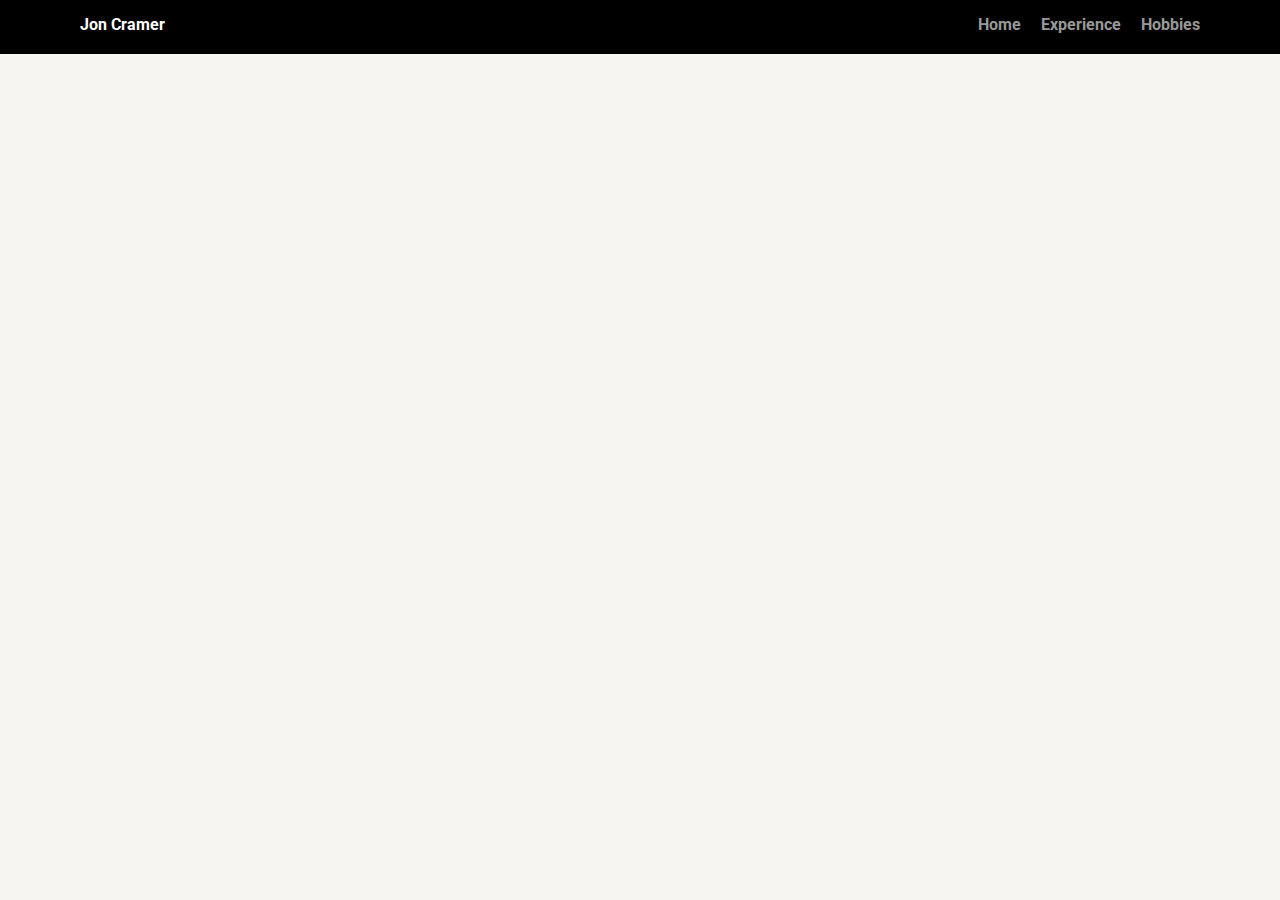
==== experience.html @ 96246b92 "Added content to main page" ====
<!doctype html>
<html lang="en">
    <head>
        <meta charset="utf-8">
        <title>Jon Cramer's Profile</title>
        <meta name="viewport" content="width=device-width, initial-scale=1.0">
        <link rel="stylesheet" href="styles.css">
        <link href="https://fonts.googleapis.com/css?family=Muli%7CRoboto:400,300,500,700,900" rel="stylesheet">
    </head>
    <body>

        <div class="main-nav">
            <ul class="nav">
            <li class="name">Jon Cramer</li>
            <li><a href="index.html">Home</a></li>
            <li><a href="experience.html">Experience</a></li>
            <li><a href="#">Hobbies</a></li>
            </ul>
        </div>
    </body>
</html>
---- styles.css ----
/* Global Layout Set-up */
* { 
  box-sizing: border-box;
}
  
body {
  margin: 0;
  padding: 0;
  text-align: center;
  font-family: 'Roboto', sans-serif;
  color: #222;
  background: #f7f5f0;
}
/* Link Styles */

a {
  text-decoration: none;
  color: #999;
}
a:hover {
  color: #6633ff;
}

/* Section Styles */

.main-nav {
  width: 100%;
  background: black;
  min-height: 30px;
  padding: 10px;
  position: fixed;
  text-align: center;
}
.nav {
  display: flex;
  justify-content: space-around;
  font-weight: 700;
  list-style-type: none;
  margin: 0 auto;
  padding: 0;
}

.nav .name {
    display: block;
    margin-right: auto;
    color: white;
}
.nav li {
  padding: 5px 10px 10px 10px;
}
.nav a {
  transition: all .5s;
}
.nav a:hover {
  color: white
}

header {
  text-align: center;
  background: url('images/indy-skyline.jpeg') no-repeat top center ;
  background-size: cover;
  overflow: hidden;
  padding-top: 60px;
}
header {
  line-height: 1.5;
}
header .profile-image {
  margin-top: 50px;
  width: 150px;
  height: 150px;
  border-radius: 50%;
  border: 3px solid white;
  transition: all .5s;
}
header .profile-image:hover {
  transform: scale(1.2) rotate(5deg);
}
.tag {
  background-color: #efefef;
  color: black;
  padding: 10px;
  border-radius: 5px;
  display: table;
  margin: 10px auto;
} 
.location {
  background-color: #222;
  color: yellow;
}
.card {
  margin: 30px;
  padding: 20px 40px 40px;
  max-width: 500px;
  text-align: left;
  background: #fff;
  border-bottom: 4px solid #ccc;
  border-radius: 6px;
  transition: all .5s;
}
.card:hover {
  border-color: #ff99ff;
}

ul.skills {
  padding: 0;
  text-align: center;
}

.skills li {
  border-radius: 6px;
  display: inline-block;
  background: #ff9904;
  color: white;
  padding: 5px 10px;
  margin: 2px;
}

.skills li:nth-child(odd) {
  background: #0399ff;
}

footer {
  width: 100%;
  min-height: 30px;
  padding: 20px 0 40px 20px;
}

footer .copyright {
  top: -8px;
  font-size: .75em;
}

footer ul {
  list-style-type: none;
  margin: 0;
  padding: 0;
}

footer ul li {
  display: inline-block;
}

a.social {
  display: inline-block;
  text-indent: -9999px;
  margin-left: 5px;
  width: 30px;
  height: 30px;
  background-size: 30px 30px;
  opacity: .4;
  transition: all .5s;
}
a.twitter {
  background-image: url(images/twitter.svg);
}
a.linkedin {
  background-image: url(images/linkedin.svg);
}
a.github {
  background-image: url(images/github.svg);
}
a.social:hover {
  opacity: 1;
}
.clearfix {
  clear: both;
}

/* Styles for larger screens */
@media screen and (min-width: 720px) {
  
  .flex {
      display: -ms-flexbox;      /* TWEENER - IE 10 */
      display: flex; 
      max-width: 1200px;
      -ms-flex-pack: distribute;
      justify-content: space-around;
      margin: 0 auto;
  }

  header {
    min-height: 470px;
  }

  .nav {
    max-width: 1200px;
    padding: 0 30px;
  }


  main {
    padding-top: 20px;
  }

  main p {
    line-height: 1.6em;
  }

  footer {
    font-size: 1.3em;
    max-width: 1200px;
    margin: 40px auto;
  }

}
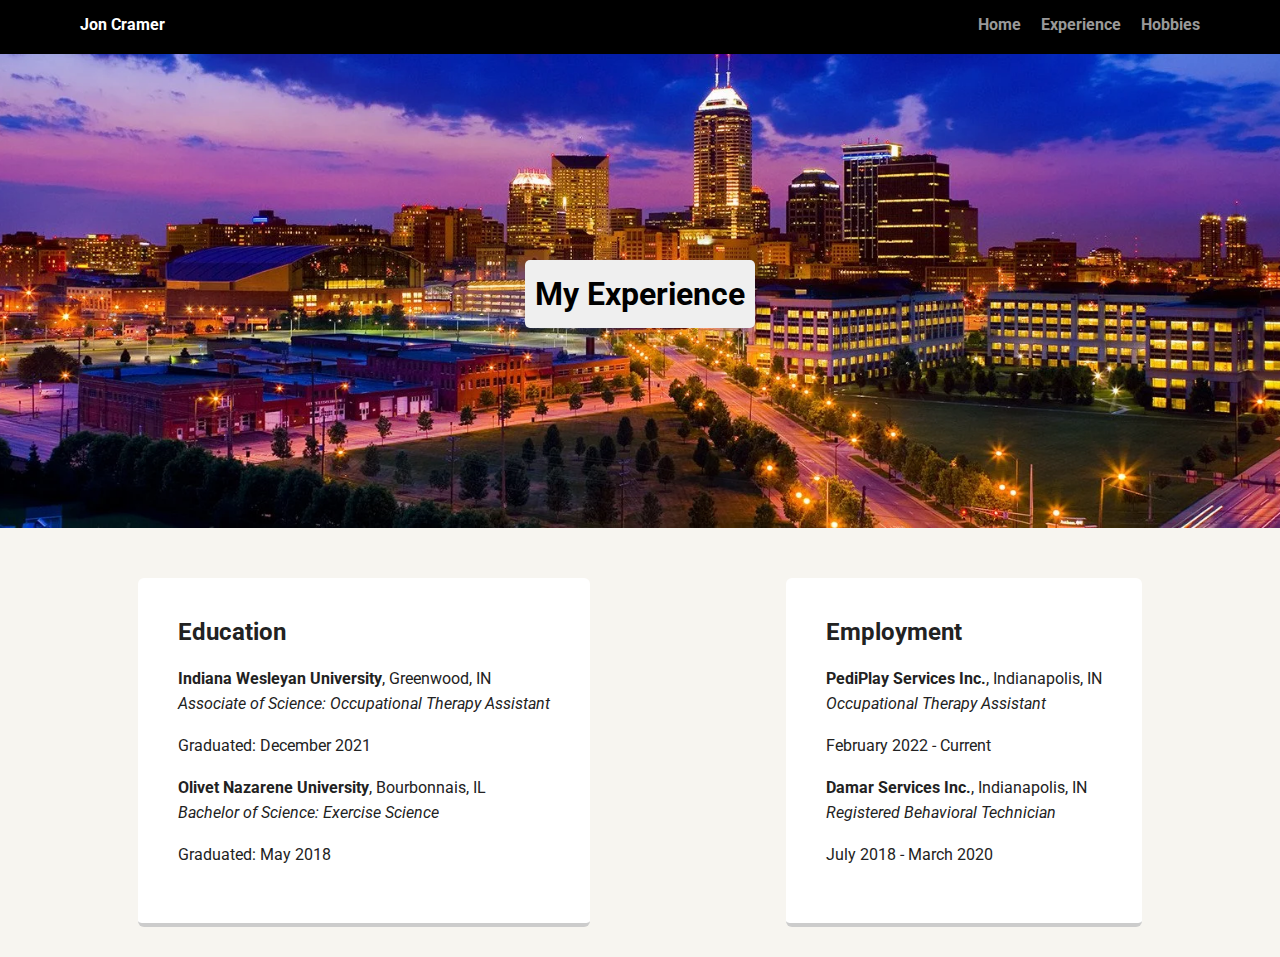
==== commit 9b9de083: "Added content to "experience" and "hobbies" pages" ====
--- a/experience.html
+++ b/experience.html
@@ -2,20 +2,53 @@
 <html lang="en">
     <head>
         <meta charset="utf-8">
-        <title>Jon Cramer's Profile</title>
+        <title>My Experience</title>
         <meta name="viewport" content="width=device-width, initial-scale=1.0">
         <link rel="stylesheet" href="styles.css">
         <link href="https://fonts.googleapis.com/css?family=Muli%7CRoboto:400,300,500,700,900" rel="stylesheet">
     </head>
     <body>
 
-        <div class="main-nav">
+        <div class="main-nav"> <!-- MAIN NAV -->
             <ul class="nav">
             <li class="name">Jon Cramer</li>
             <li><a href="index.html">Home</a></li>
             <li><a href="experience.html">Experience</a></li>
-            <li><a href="#">Hobbies</a></li>
+            <li><a href="hobbies.html">Hobbies</a></li>
             </ul>
         </div>
+
+        <header>
+            <h1 class="experience-title">My Experience</h1> <!-- TITLE TAG -->
+        </header>
+
+        <main class="flex">
+            <div class="card"> <!-- EDUCATION CARD -->
+                <h2>Education</h2>
+                    <p>
+                        <strong>Indiana Wesleyan University</strong>, Greenwood, IN<br> 
+                        <em>Associate of Science: Occupational Therapy Assistant</em>
+                    </p>
+                    <p class="dates">Graduated: December 2021</p>
+                    <p>
+                        <strong>Olivet Nazarene University</strong>, Bourbonnais, IL<br> 
+                        <em>Bachelor of Science: Exercise Science</em>
+                    </p>
+                    <p class="dates">Graduated: May 2018</p>
+            </div>
+            <div class="card"> <!-- EMPLOYMENT CARD -->
+                <h2>Employment</h2>
+                    <p>
+                        <strong>PediPlay Services Inc.</strong>, Indianapolis, IN<br>
+                        <em>Occupational Therapy Assistant</em>
+                    </p>
+                    <p class="dates">February 2022 - Current</p>
+                    <p>
+                        <strong>Damar Services Inc.</strong>, Indianapolis, IN<br>
+                        <em>Registered Behavioral Technician</em>
+                    </p>
+                    <p class="dates">July 2018 - March 2020</p>
+            </div>
+        </main>
     </body>
 </html>--- a/styles.css
+++ b/styles.css
@@ -84,6 +84,14 @@
   display: table;
   margin: 10px auto;
 } 
+.experience-title {
+  background-color: #efefef;
+  color: black;
+  padding: 10px;
+  border-radius: 5px;
+  display: table;
+  margin: 200px auto;
+}
 .location {
   background-color: #222;
   color: yellow;
@@ -151,12 +159,6 @@
   opacity: .4;
   transition: all .5s;
 }
-a.twitter {
-  background-image: url(images/twitter.svg);
-}
-a.linkedin {
-  background-image: url(images/linkedin.svg);
-}
 a.github {
   background-image: url(images/github.svg);
 }
@@ -165,6 +167,9 @@
 }
 .clearfix {
   clear: both;
+}
+.hobby-img {
+  max-width: 400px;
 }
 
 /* Styles for larger screens */
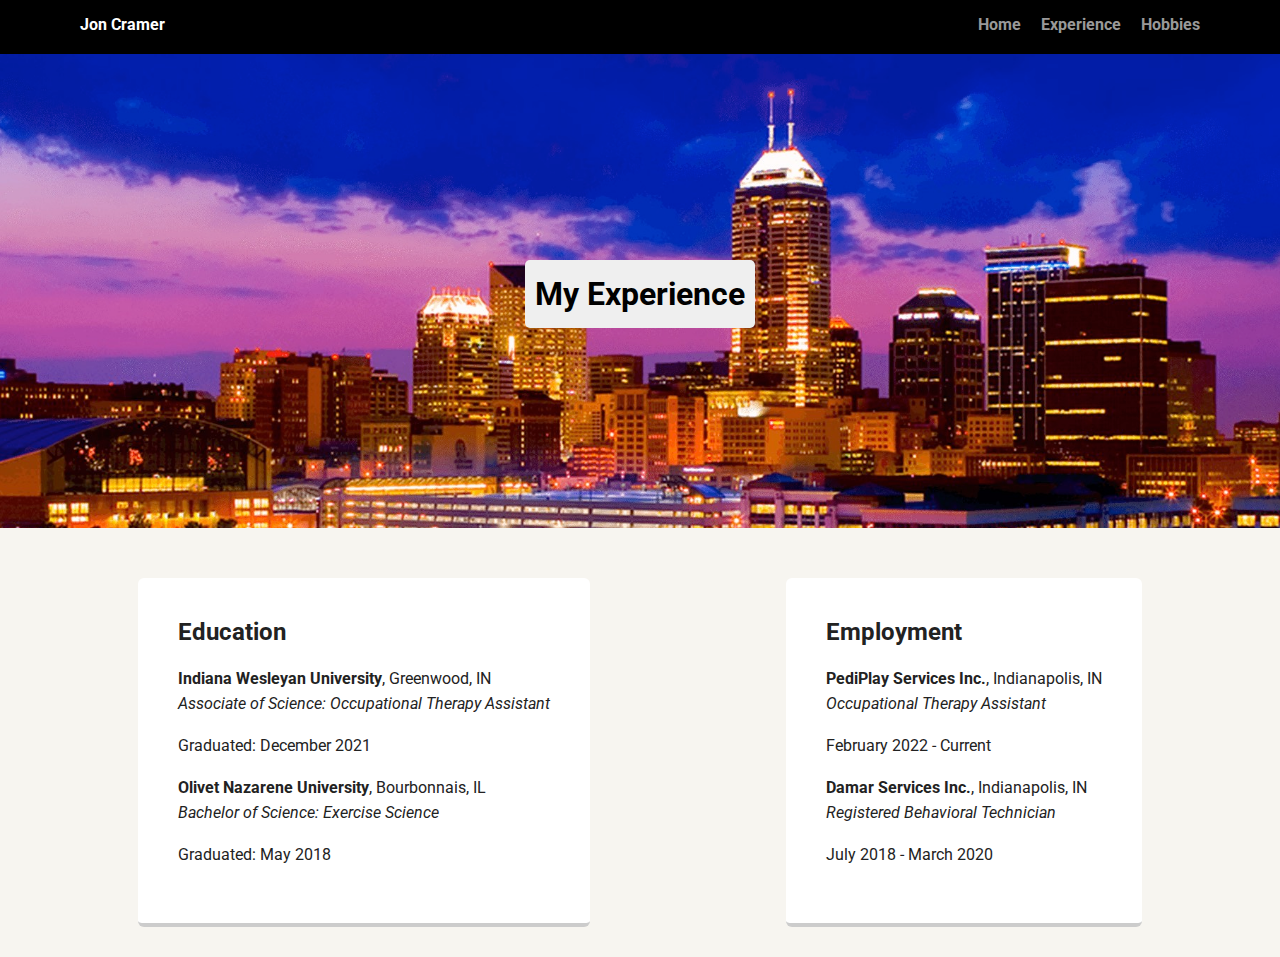
==== commit 443257ed: "Added pictures, updated HTML tags, and updated CSS" ====
--- a/experience.html
+++ b/experience.html
@@ -9,21 +9,21 @@
     </head>
     <body>
 
-        <div class="main-nav"> <!-- MAIN NAV -->
+        <nav> <!-- NAVIGATION -->
             <ul class="nav">
-            <li class="name">Jon Cramer</li>
-            <li><a href="index.html">Home</a></li>
-            <li><a href="experience.html">Experience</a></li>
-            <li><a href="hobbies.html">Hobbies</a></li>
+                <li class="name">Jon Cramer</li>
+                <li><a href="index.html">Home</a></li>
+                <li><a href="experience.html">Experience</a></li>
+                <li><a href="hobbies.html">Hobbies</a></li>
             </ul>
-        </div>
+        </nav>
 
         <header>
             <h1 class="experience-title">My Experience</h1> <!-- TITLE TAG -->
         </header>
 
         <main class="flex">
-            <div class="card"> <!-- EDUCATION CARD -->
+            <section class="card"> <!-- EDUCATION CARD -->
                 <h2>Education</h2>
                     <p>
                         <strong>Indiana Wesleyan University</strong>, Greenwood, IN<br> 
@@ -35,8 +35,8 @@
                         <em>Bachelor of Science: Exercise Science</em>
                     </p>
                     <p class="dates">Graduated: May 2018</p>
-            </div>
-            <div class="card"> <!-- EMPLOYMENT CARD -->
+            </section>
+            <section class="card"> <!-- EMPLOYMENT CARD -->
                 <h2>Employment</h2>
                     <p>
                         <strong>PediPlay Services Inc.</strong>, Indianapolis, IN<br>
@@ -48,7 +48,7 @@
                         <em>Registered Behavioral Technician</em>
                     </p>
                     <p class="dates">July 2018 - March 2020</p>
-            </div>
+                </section>
         </main>
     </body>
 </html>--- a/styles.css
+++ b/styles.css
@@ -23,7 +23,7 @@
 
 /* Section Styles */
 
-.main-nav {
+nav {
   width: 100%;
   background: black;
   min-height: 30px;
@@ -57,8 +57,9 @@
 
 header {
   text-align: center;
-  background: url('images/indy-skyline.jpeg') no-repeat top center ;
+  background: url('images/indy-skyline.jpg') no-repeat top center ;
   background-size: cover;
+  background-attachment: fixed;
   overflow: hidden;
   padding-top: 60px;
 }
@@ -70,11 +71,11 @@
   width: 150px;
   height: 150px;
   border-radius: 50%;
-  border: 3px solid white;
+  border: 4px solid white;
   transition: all .5s;
 }
 header .profile-image:hover {
-  transform: scale(1.2) rotate(5deg);
+  transform: scale(1.2) rotate(360deg);
 }
 .tag {
   background-color: #efefef;
@@ -169,7 +170,10 @@
   clear: both;
 }
 .hobby-img {
-  max-width: 400px;
+  max-width: 275px;
+}
+.hobby-link {
+  color: #0399ff;
 }
 
 /* Styles for larger screens */
